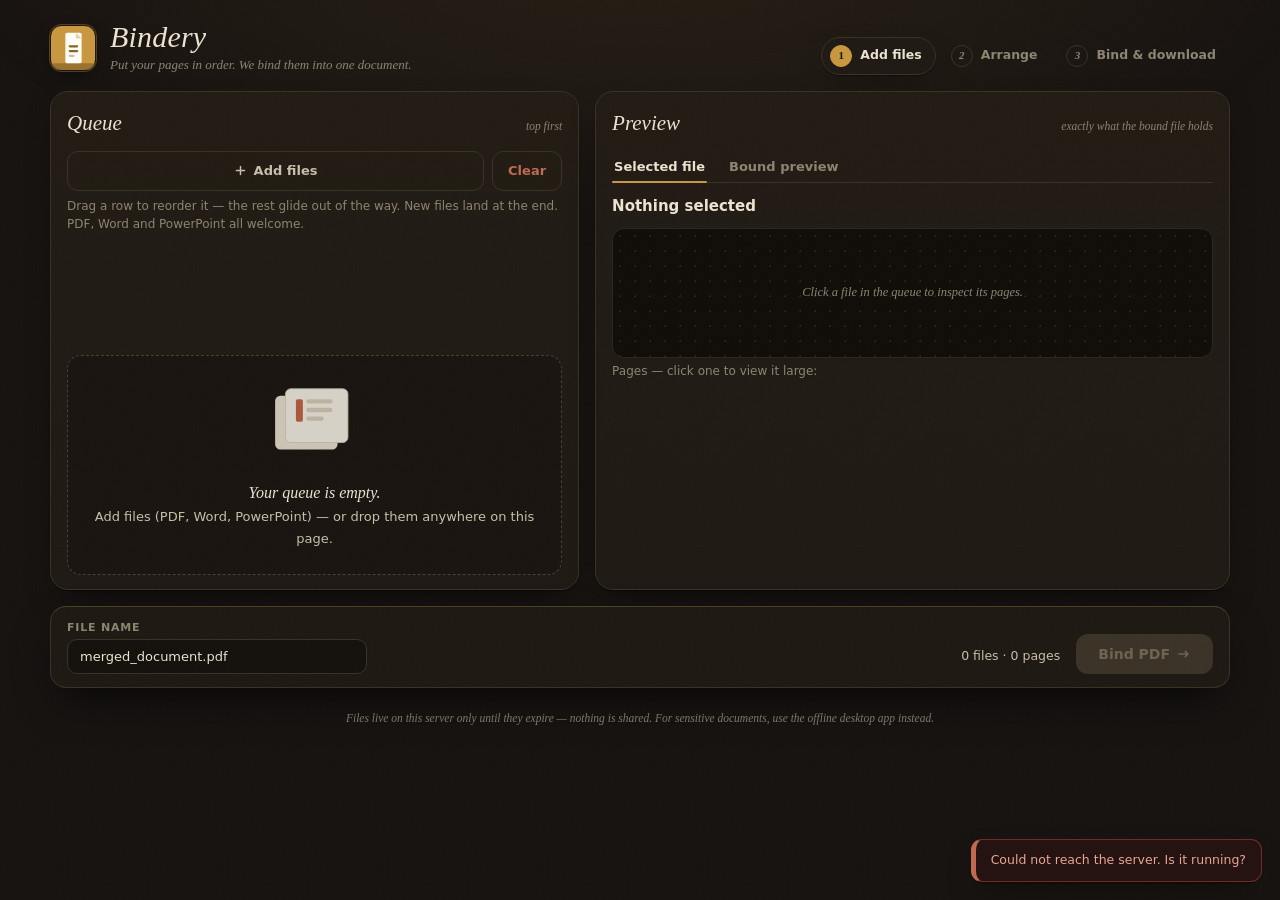
==== web/static/index.html @ 5415952c "Bindery - merge PDFs, Word and PowerPoint in order" ====
<!DOCTYPE html>
<html lang="en">
<head>
<meta charset="UTF-8">
<meta name="viewport" content="width=device-width, initial-scale=1.0">
<title>Bindery — merge PDFs in order</title>
<meta name="description" content="Bindery puts your PDFs, Word and PowerPoint files in order and binds them into one document. Free, no sign-up.">
<meta name="theme-color" content="#161210">
<meta property="og:type" content="website">
<meta property="og:site_name" content="Bindery">
<meta property="og:title" content="Bindery — merge PDFs in order">
<meta property="og:description" content="Put your pages in order. Bindery binds PDFs, Word and PowerPoint files into one document.">
<meta property="og:image" content="__SITE_URL__/cover.png">
<meta name="twitter:card" content="summary_large_image">
<meta name="twitter:title" content="Bindery — merge PDFs in order">
<meta name="twitter:description" content="Put your pages in order. Bindery binds PDFs, Word and PowerPoint files into one document.">
<meta name="twitter:image" content="__SITE_URL__/cover.png">
<link rel="icon" type="image/svg+xml" href="/favicon.svg">
<link rel="icon" type="image/png" sizes="48x48" href="/favicon.png">
<link rel="apple-touch-icon" href="/apple-touch-icon.png">
<link rel="stylesheet" href="styles.css">
</head>
<body>
<div class="page">

  <header class="masthead">
    <div class="brand">
      <div class="seal" aria-hidden="true">
        <svg viewBox="0 0 48 48" width="46" height="46">
          <rect x="1" y="1" width="46" height="46" rx="11" fill="#c9973f"/>
          <rect x="1" y="40" width="46" height="7" rx="3.5" fill="#7a5a24" opacity=".6"/>
          <rect x="16" y="8" width="17" height="32" rx="2" fill="#fffdf8"/>
          <polygon points="27,8 33,14 27,14" fill="#e6cfb4"/>
          <rect x="19.5" y="21" width="10" height="2.4" rx="1.2" fill="#8a6420"/>
          <rect x="19.5" y="26" width="10" height="2.4" rx="1.2" fill="#8a6420"/>
          <rect x="19.5" y="31" width="6.2" height="2.4" rx="1.2" fill="#cbbfa5"/>
        </svg>
      </div>
      <div>
        <p class="wordmark">Bindery</p>
        <p class="tagline">Put your pages in order. We bind them into one document.</p>
      </div>
    </div>
    <ol class="steps" aria-label="How it works">
      <li class="step" data-n="1"><span class="n">1</span><span class="t">Add files</span></li>
      <li class="step" data-n="2"><span class="n">2</span><span class="t">Arrange</span></li>
      <li class="step" data-n="3"><span class="n">3</span><span class="t">Bind &amp; download</span></li>
    </ol>
  </header>

  <main class="grid">
    <!-- LEFT: the queue -->
    <section class="card queue" aria-label="Document queue">
      <div class="card-head">
        <h2>Queue</h2>
        <span class="rule-note">top first</span>
      </div>
      <div class="toolbar">
        <label class="btn ghost" for="fileInput">
          <svg viewBox="0 0 16 16" width="13" height="13" fill="none" stroke="currentColor" stroke-width="1.8" stroke-linecap="round"><path d="M8 3v10M3 8h10"/></svg>
          Add files
        </label>
        <input type="file" id="fileInput" accept=".pdf,.docx,.doc,.pptx,.ppt,.odt,.odp,.rtf,.txt" multiple hidden>
        <button class="btn quiet" id="clearBtn" type="button">Clear</button>
      </div>
      <p class="hint">Drag a row to reorder it — the rest glide out of the way. New files land at the end. PDF, Word and PowerPoint all welcome.</p>

      <div id="fileList" class="file-list" aria-label="PDF files in merge order"></div>
      <div id="emptyState" class="empty-state">
        <svg class="illus" viewBox="0 0 120 92" width="104" height="80" aria-hidden="true">
          <rect x="14" y="18" width="72" height="62" rx="6" fill="#ECE5D4"/>
          <rect x="26" y="10" width="72" height="62" rx="6" fill="#F8F4E9" stroke="#D8CFB9"/>
          <rect x="38" y="22" width="8" height="26" rx="2" fill="#BC4B24" opacity=".85"/>
          <rect x="50" y="22" width="30" height="5" rx="2.5" fill="#D8CFB9"/>
          <rect x="50" y="32" width="30" height="5" rx="2.5" fill="#D8CFB9"/>
          <rect x="50" y="42" width="20" height="5" rx="2.5" fill="#D8CFB9"/>
        </svg>
        <p><strong>Your queue is empty.</strong><br>Add files (PDF, Word, PowerPoint) — or drop them anywhere on this page.</p>
      </div>

      <div id="result" class="ticket" hidden></div>
    </section>

    <!-- RIGHT: preview -->
    <section class="card" aria-label="Preview">
      <div class="card-head">
        <h2>Preview</h2>
        <span class="rule-note">exactly what the bound file holds</span>
      </div>
      <div class="tabs" role="tablist">
        <button class="tab active" data-tab="sel" type="button" role="tab">Selected file</button>
        <button class="tab" data-tab="merged" type="button" role="tab">Bound preview</button>
      </div>

      <div class="tabpage" id="tab-sel" role="tabpanel">
        <h3 id="selTitle" class="sel-title">Nothing selected</h3>
        <p id="selMeta" class="sel-meta"></p>
        <div class="sel-hero" id="selHero">Click a file in the queue to inspect its pages.</div>
        <div id="selPager"></div>
        <p class="hint">Pages — click one to view it large:</p>
        <div class="strip" id="selStrip"></div>
      </div>

      <div class="tabpage" id="tab-merged" role="tabpanel" hidden>
        <p id="mergedSummary" class="sel-meta"></p>
        <div id="mergedSections" class="merged-sections"></div>
      </div>
    </section>
  </main>

  <div class="actionbar" role="region" aria-label="Bind controls">
    <div class="loadbar" id="progress" hidden><span></span></div>
    <label class="out">
      <span>File name</span>
      <input id="outName" type="text" value="merged_document.pdf" spellcheck="false" autocomplete="off">
    </label>
    <p class="totals" id="totals">0 files · 0 pages</p>
    <button class="btn bind" id="mergeBtn" type="button" disabled>
      <span id="mergeLabel">Bind PDF</span>
      <svg viewBox="0 0 16 16" width="14" height="14" fill="none" stroke="currentColor" stroke-width="1.8" stroke-linecap="round" stroke-linejoin="round"><path d="M2.5 8h10m0 0L9.5 5m3 3L9.5 11"/></svg>
    </button>
  </div>

  <footer class="foot">
    Files live on this server only until they expire — nothing is shared.
    For sensitive documents, use the offline desktop app instead.
  </footer>
</div>

<div id="toasts" class="toasts" aria-live="polite"></div>

<div id="lightbox" class="lightbox" hidden role="dialog" aria-modal="true" aria-label="Page fullscreen view">
  <button class="lb-close" id="lbClose" type="button" aria-label="Close fullscreen">✕</button>
  <button class="lb-nav" id="lbPrev" type="button" aria-label="Previous page">‹</button>
  <figure>
    <img id="lbImg" alt="">
    <figcaption id="lbCap"></figcaption>
  </figure>
  <button class="lb-nav" id="lbNext" type="button" aria-label="Next page">›</button>
</div>
<script src="app.js"></script>
</body>
</html>
---- web/static/styles.css ----
/* Bindery after hours — dim espresso room, brass lamplight, film grain. */
:root {
  --bg: #161210;
  --card: #1e1913;
  --card-2: #241d14;
  --ink: #ece3d0;
  --ink-soft: #c9bfa9;
  --muted: #8d8471;
  --line: #3a3122;
  --line-soft: #2c2519;
  --brass: #c9973f;
  --brass-deep: #8a6420;
  --brass-wash: rgba(201, 151, 63, .12);
  --bronze: #7a5a24;
  --sage: #8a9b6e;
  --oxblood: #c06a52;
  --danger-line: #6e2f22;
  --shadow: 0 1px 2px rgba(0, 0, 0, .4), 0 14px 34px -14px rgba(0, 0, 0, .7);
  --serif: Georgia, "Times New Roman", serif;
  --sans: system-ui, -apple-system, "Segoe UI", sans-serif;
}
* { box-sizing: border-box; }
html { -webkit-text-size-adjust: 100%; }
body {
  margin: 0; background: var(--bg); color: var(--ink);
  font-family: var(--sans); font-size: 14px; line-height: 1.5;
}
/* candlelight glow from above */
body::before { content: ""; position: fixed; inset: 0; pointer-events: none; z-index: 0;
  background: radial-gradient(1100px 480px at 50% -8%, rgba(201, 151, 63, .10), transparent 65%); }
/* film grain */
body::after { content: ""; position: fixed; inset: 0; pointer-events: none; z-index: 200; opacity: .055;
  background-image: url('data:image/svg+xml;utf8,<svg xmlns="http://www.w3.org/2000/svg" width="160" height="160"><filter id="n"><feTurbulence type="fractalNoise" baseFrequency="0.9" numOctaves="2"/><feColorMatrix type="saturate" values="0"/></filter><rect width="160" height="160" filter="url(%23n)" opacity="0.55"/></svg>'); }
.page { max-width: 1220px; margin: 0 auto; padding: 22px 20px 32px; position: relative; z-index: 1; }
::selection { background: var(--brass); color: #1a1409; }

/* ---------- masthead ---------- */
.masthead { display: flex; justify-content: space-between; align-items: flex-end;
  gap: 18px; flex-wrap: wrap; margin-bottom: 16px; }
.brand { display: flex; gap: 14px; align-items: center; }
.seal { width: 46px; height: 46px; border-radius: 12px; overflow: hidden;
  box-shadow: 0 0 0 1px rgba(201, 151, 63, .35), 0 8px 22px -8px rgba(0, 0, 0, .8);
  flex: none; line-height: 0; }
.seal svg { display: block; }
.wordmark { margin: 0; font-family: var(--serif); font-style: italic;
  font-size: 30px; line-height: 1; letter-spacing: .2px; color: var(--ink); }
.wordmark em { font-style: italic; color: var(--brass); }
.tagline { margin: 3px 0 0; color: var(--muted); font-size: 13px; font-style: italic;
  font-family: var(--serif); }
.steps { display: flex; gap: 6px; list-style: none; margin: 0; padding: 0; }
.step { display: flex; align-items: center; gap: 8px; padding: 7px 13px 7px 8px;
  border: 1px solid transparent; border-radius: 999px; color: var(--muted);
  font-size: 12.5px; font-weight: 600; }
.step .n { width: 22px; height: 22px; border-radius: 50%; border: 1.5px solid var(--line);
  display: inline-flex; align-items: center; justify-content: center;
  font-size: 11px; font-family: var(--serif); font-style: italic; }
.step.active { color: var(--ink); background: var(--card);
  border-color: var(--line); box-shadow: var(--shadow); }
.step.active .n { background: var(--brass); border-color: var(--brass); color: #1a1409; font-style: normal; }
.step.done { color: var(--ink-soft); }
.step.done .n { background: transparent; border-color: var(--sage); color: var(--sage); font-style: normal; }

/* ---------- layout: equal-height panels, no dead voids ---------- */
.grid { display: grid; grid-template-columns: 5fr 6fr; gap: 16px; align-items: stretch; }
@media (max-width: 960px) { .grid { grid-template-columns: 1fr; } }
.card { background: linear-gradient(180deg, #211b14, var(--card));
  border: 1px solid var(--line); border-radius: 18px; padding: 16px 16px 14px;
  box-shadow: var(--shadow); min-width: 0; min-height: 0;
  display: flex; flex-direction: column; }
.card-head { display: flex; align-items: baseline; justify-content: space-between;
  gap: 10px; margin-bottom: 12px; }
.card-head h2 { margin: 0; font-family: var(--serif); font-style: italic;
  font-size: 21px; font-weight: 400; color: var(--ink); }
.rule-note { color: var(--muted); font-size: 11.5px; font-style: italic; font-family: var(--serif); }
.toolbar { display: flex; gap: 8px; margin-bottom: 6px; }
.hint { color: var(--muted); font-size: 12px; margin: 0 0 12px; }

/* ---------- buttons ---------- */
.btn { display: inline-flex; align-items: center; gap: 7px;
  border-radius: 11px; padding: 9px 15px; font-size: 13px; font-weight: 650;
  cursor: pointer; border: 1px solid var(--line); background: transparent;
  color: var(--ink-soft); font-family: var(--sans); }
.btn:hover { border-color: var(--brass-deep); color: var(--ink); background: var(--brass-wash); }
.btn.ghost { flex: 1; justify-content: center; }
.btn.quiet { color: var(--oxblood); }
.btn.quiet:hover { background: rgba(192, 106, 82, .1); border-color: var(--danger-line); color: var(--oxblood); }
.btn:focus-visible, .tab:focus-visible, .pbtn:focus-visible,
.tool:focus-visible, input:focus-visible {
  outline: 2px solid var(--brass); outline-offset: 2px; }

/* ---------- queue rows: list scrolls inside its own panel ---------- */
.card.queue .file-list { display: flex; flex-direction: column; gap: 8px;
  flex: 1 1 auto; overflow-y: auto; min-height: 96px; max-height: 560px;
  margin-bottom: 14px; padding-right: 2px; scrollbar-color: #4d3f22 transparent; }
.card.queue .file-list::-webkit-scrollbar { width: 10px; }
.card.queue .file-list::-webkit-scrollbar-thumb { background: #3a3122; border-radius: 6px; }
.card.queue .ticket { margin-top: auto; }
.file-card { display: flex; align-items: center; gap: 11px; background: var(--card-2);
  border: 1px solid var(--line-soft); border-radius: 13px; padding: 9px 11px;
  user-select: none; -webkit-user-select: none;
  transition: transform .17s cubic-bezier(.2,.7,.3,1), box-shadow .17s, border-color .17s, background .17s; }
.file-card.selected { background: #2a2115; border-color: var(--brass-deep);
  box-shadow: 0 0 0 1px var(--brass-deep), 0 0 22px -6px rgba(201, 151, 63, .35); }
.file-card .grip { color: #6f6350; font-weight: 800; letter-spacing: -1px;
  cursor: grab; touch-action: none; padding: 6px 3px; font-size: 15px; }
.file-card .badge { background: var(--brass); color: #1c1408; font-weight: 800;
  font-size: 11.5px; border-radius: 8px; padding: 7px 0; width: 56px;
  text-align: center; flex: none; letter-spacing: .3px; font-variant-numeric: tabular-nums; }
.file-card .txt { flex: 1; min-width: 0; }
.file-card .name { font-size: 13px; font-weight: 650; color: var(--ink); white-space: nowrap;
  overflow: hidden; text-overflow: ellipsis; }
.file-card .meta { font-size: 11.5px; color: var(--muted); white-space: nowrap;
  overflow: hidden; text-overflow: ellipsis; font-variant-numeric: tabular-nums; }
.file-card .tool { background: transparent; border: 1px solid transparent;
  color: var(--muted); border-radius: 8px; width: 30px; height: 30px;
  display: inline-flex; align-items: center; justify-content: center;
  cursor: pointer; flex: none; }
.file-card .tool:hover { background: var(--brass-wash); color: var(--brass); border-color: #4d3f22; }
.file-card.drag-src { opacity: .35; }
.file-card.floating { position: fixed; z-index: 60; margin: 0;
  transform: scale(1.03) rotate(.5deg);
  box-shadow: 0 24px 50px -12px rgba(0, 0, 0, .85); border-color: var(--brass-deep);
  cursor: grabbing; pointer-events: none; background: #2b2214; }
.file-card.dropped { animation: settle .35s ease; }
@keyframes settle {
  0% { box-shadow: 0 0 0 0 rgba(201, 151, 63, .5); }
  100% { box-shadow: 0 0 0 12px rgba(201, 151, 63, 0); } }
.file-gap { border: 1.5px dashed var(--brass-deep); border-radius: 13px;
  background: var(--brass-wash); overflow: hidden;
  transition: height .17s cubic-bezier(.2,.7,.3,1); }

.empty-state { text-align: center; color: var(--ink-soft); font-size: 13px;
  border: 1.5px dashed #4a3f28; border-radius: 14px; padding: 24px 12px;
  background: #191410; line-height: 1.7; }
.empty-state p { margin: 12px 0 0; }
.empty-state strong { font-family: var(--serif); font-style: italic;
  font-weight: 400; font-size: 16px; color: var(--ink); }
.empty-state .illus { opacity: .85; }

/* ---------- bound ticket ---------- */
.ticket { margin-top: 14px; border: 1px solid var(--line); border-radius: 14px;
  background: #221b12; padding: 14px 15px; font-size: 13px; }
.ticket .stamp-row { display: flex; align-items: center; gap: 12px; margin-bottom: 8px; }
.stamp { border: 2px solid var(--sage); color: var(--sage); font-weight: 800;
  font-size: 11px; letter-spacing: 2.5px; border-radius: 7px; padding: 3px 9px 3px 11px;
  transform: rotate(-5deg); }
.ticket h3 { margin: 0; font-family: var(--serif); font-style: italic;
  font-weight: 400; font-size: 17px; color: var(--ink); }
.ticket table { width: 100%; border-collapse: collapse; margin: 6px 0 4px;
  font-variant-numeric: tabular-nums; }
.ticket td { padding: 4px 2px; border-top: 1px dashed var(--line); color: var(--ink-soft); }
.ticket td:first-child { white-space: nowrap; font-weight: 700; color: var(--ink); }
.ticket .dl { display: inline-flex; align-items: center; gap: 8px; margin-top: 10px;
  background: var(--brass); color: #1c1408; font-weight: 700; text-decoration: none;
  border-radius: 11px; padding: 10px 18px; font-size: 13.5px; }
.ticket .dl:hover { background: #d9ab55; }
.ticket .fine { color: var(--muted); font-size: 11.5px; margin: 8px 0 0; }

/* ---------- preview ---------- */
.tabs { display: flex; gap: 20px; border-bottom: 1px solid var(--line); margin-bottom: 12px; }
.tab { background: none; border: none; padding: 8px 2px; font-size: 13px;
  font-weight: 650; color: var(--muted); cursor: pointer; position: relative;
  font-family: var(--sans); }
.tab.active { color: var(--ink); }
.tab.active::after { content: ""; position: absolute; left: 0; right: 0; bottom: -1px;
  height: 2.5px; border-radius: 2px; background: var(--brass); }
.sel-title { margin: 0; font-size: 15px; color: var(--ink); }
.sel-meta { color: var(--ink-soft); font-size: 12.5px; white-space: pre-line; margin: 4px 0 0; }
.sel-hero { background-color: #100d09;
  background-image: radial-gradient(#2b2318 1px, transparent 1px);
  background-size: 15px 15px;
  border: 1px solid var(--line-soft); border-radius: 12px; padding: 16px; margin: 10px 0 4px;
  min-height: 130px; display: flex; align-items: center; justify-content: center;
  color: var(--muted); font-size: 12.5px; font-style: italic; font-family: var(--serif);
  text-align: center; }
.sel-hero img { max-width: 100%; max-height: 400px; border-radius: 3px; cursor: zoom-in;
  background: #fff; box-shadow: 0 0 44px -10px rgba(201, 151, 63, .28), 0 18px 40px -12px rgba(0, 0, 0, .8); }
#selPager:empty { display: none; }
.pager { display: flex; align-items: center; gap: 12px; margin: 10px 0 2px;
  font-size: 12.5px; color: var(--ink-soft); font-weight: 600;
  font-variant-numeric: tabular-nums; }
.pager .pbtn { background: transparent; border: 1px solid var(--line);
  color: var(--ink-soft); border-radius: 9px; padding: 5px 13px; font-size: 13px;
  font-weight: 800; cursor: pointer; }
.pager .pbtn:hover:not(:disabled) { background: var(--brass); border-color: var(--brass); color: #1c1408; }
.pager .pbtn:disabled { opacity: .3; cursor: default; }
.strip { display: flex; gap: 10px; flex-wrap: wrap; }
.strip img { width: 104px; border-radius: 7px; background: #fff; padding: 4px;
  cursor: pointer; border: 2px solid #3a3226;
  transition: transform .15s ease, border-color .15s ease; }
.strip img:hover { transform: translateY(-2px); border-color: var(--brass-deep); }
.strip img.active { border-color: var(--brass); box-shadow: 0 0 16px -4px rgba(201, 151, 63, .5); }
.merged-sections { display: flex; flex-direction: column; gap: 10px;
  max-height: 580px; overflow-y: auto; padding: 2px 4px 2px 2px;
  scrollbar-color: #4d3f22 transparent; }
.merged-sections::-webkit-scrollbar { width: 10px; }
.merged-sections::-webkit-scrollbar-thumb { background: #3a3122; border-radius: 6px; }
.msec { background: var(--card-2); border: 1px solid var(--line-soft);
  border-radius: 13px; padding: 11px 12px; }
.msec .head { display: flex; gap: 9px; align-items: center; margin-bottom: 9px; }
.msec .head .badge { background: var(--brass); color: #1c1408; font-weight: 800;
  font-size: 11.5px; border-radius: 8px; padding: 5px 10px; white-space: nowrap; }
.msec .head .t { font-size: 12.5px; font-weight: 650; min-width: 0; color: var(--ink); }
.msec .head .t small { display: block; font-weight: 400; color: var(--muted);
  font-variant-numeric: tabular-nums; }
.msec .thumbs { display: flex; gap: 10px; flex-wrap: wrap; align-items: flex-start; }
.msec figure { margin: 0; text-align: center; }
.msec img { width: 104px; border-radius: 6px; background: #fff; padding: 4px;
  border: 1px solid #3a3226; }
.msec figcaption { font-size: 10.5px; color: var(--muted); margin-top: 3px;
  font-variant-numeric: tabular-nums; }
.msec .more { font-size: 11px; color: var(--muted); font-style: italic; align-self: center; }
.marrow { display: flex; align-items: center; gap: 10px; color: var(--muted);
  font-size: 11px; font-style: italic; font-family: var(--serif); }
.marrow::before, .marrow::after { content: ""; flex: 1; border-top: 1px dashed #4a3f28; }

/* ---------- sticky action bar ---------- */
.actionbar { position: sticky; bottom: 14px; margin-top: 16px; z-index: 50;
  background: rgba(30, 25, 19, .94); backdrop-filter: blur(8px);
  border: 1px solid var(--line); border-top: 1px solid #4d3f22; border-radius: 16px;
  box-shadow: 0 18px 44px -12px rgba(0, 0, 0, .8);
  padding: 13px 16px; display: flex; align-items: flex-end; gap: 16px; }
.loadbar { position: absolute; top: -1px; left: 18px; right: 18px; height: 3px;
  border-radius: 3px; overflow: hidden; }
.loadbar[hidden] { display: none; }
.loadbar span { display: block; height: 100%; width: 35%; border-radius: 3px;
  background: var(--brass); animation: slide 1.1s ease-in-out infinite alternate; }
@keyframes slide { from { margin-left: -5%; } to { margin-left: 72%; } }
.out { flex: 0 1 300px; min-width: 0; display: flex; flex-direction: column; gap: 3px; }
.out span { font-size: 11px; font-weight: 700; color: var(--muted);
  text-transform: uppercase; letter-spacing: .8px; }
.out input { border: 1px solid var(--line); border-radius: 10px; padding: 9px 12px;
  font-size: 13px; background: #14100b; color: var(--ink); width: 100%;
  font-family: var(--sans); }
.totals { margin: 0 0 9px auto; color: var(--ink-soft); font-size: 12.5px; white-space: nowrap;
  font-variant-numeric: tabular-nums; }
.btn.bind { background: var(--brass); color: #1c1408; border: none; border-radius: 12px;
  padding: 12px 22px; font-size: 14px; font-weight: 800; white-space: nowrap; }
.btn.bind:hover:not(:disabled) { background: #d9ab55; transform: translateY(-1px);
  box-shadow: 0 10px 24px -8px rgba(201, 151, 63, .55); }
.btn.bind:disabled { background: #3a3226; color: #6f6350; cursor: default; }

/* ---------- fullscreen lightbox ---------- */
.lightbox { position: fixed; inset: 0; z-index: 400; display: flex;
  align-items: center; justify-content: center; gap: 16px; padding: 26px;
  background: rgba(10, 8, 6, .93); backdrop-filter: blur(7px); }
.lightbox[hidden] { display: none; }
.lightbox figure { margin: 0; text-align: center; min-width: 0; }
.lightbox img { max-width: 76vw; max-height: 84vh; background: #fff;
  border-radius: 4px;
  box-shadow: 0 0 70px -12px rgba(201, 151, 63, .3), 0 30px 80px -20px rgba(0, 0, 0, .9); }
.lightbox figcaption { color: var(--muted); font-size: 12.5px; margin-top: 12px;
  font-variant-numeric: tabular-nums; }
.lb-close { position: absolute; top: 16px; right: 18px; width: 40px; height: 40px;
  border-radius: 50%; background: transparent; border: 1px solid var(--line);
  color: var(--ink-soft); font-size: 15px; cursor: pointer; }
.lb-close:hover { border-color: var(--brass); color: var(--brass); }
.lb-nav { background: transparent; border: 1px solid var(--line); color: var(--ink-soft);
  width: 48px; height: 72px; border-radius: 13px; font-size: 24px; font-weight: 700;
  cursor: pointer; flex: none; }
.lb-nav:hover:not(:disabled) { background: var(--brass); border-color: var(--brass); color: #1c1408; }
.lb-nav:disabled { opacity: .22; cursor: default; }
@media (max-width: 640px) {
  .lightbox { gap: 8px; padding: 12px; }
  .lb-nav { width: 38px; height: 56px; }
  .lightbox img { max-width: 72vw; } }

/* ---------- footer / toasts ---------- */
.foot { margin-top: 22px; text-align: center; color: var(--muted); font-size: 11.5px;
  font-family: var(--serif); font-style: italic;
  max-width: 640px; margin-left: auto; margin-right: auto; }
.toasts { position: fixed; bottom: 18px; right: 18px; display: flex;
  flex-direction: column; gap: 8px; z-index: 300; }
.toast { background: #2a2114; color: var(--ink); border: 1px solid var(--line);
  border-left: 4px solid var(--brass); border-radius: 11px;
  padding: 11px 15px; font-size: 12.5px; max-width: 340px; box-shadow: var(--shadow); }
.toast.err { border-color: var(--danger-line); border-left: 5px solid var(--oxblood);
  color: #e8a596; background: #241310; }

@media (max-width: 640px) {
  .masthead { align-items: flex-start; flex-direction: column; }
  .actionbar { flex-wrap: wrap; }
  .out { flex: 1 1 100%; }
  .btn.bind { flex: 1; justify-content: center; }
}
@media (prefers-reduced-motion: reduce) {
  *, *::before, *::after { animation: none !important; transition: none !important; }
}
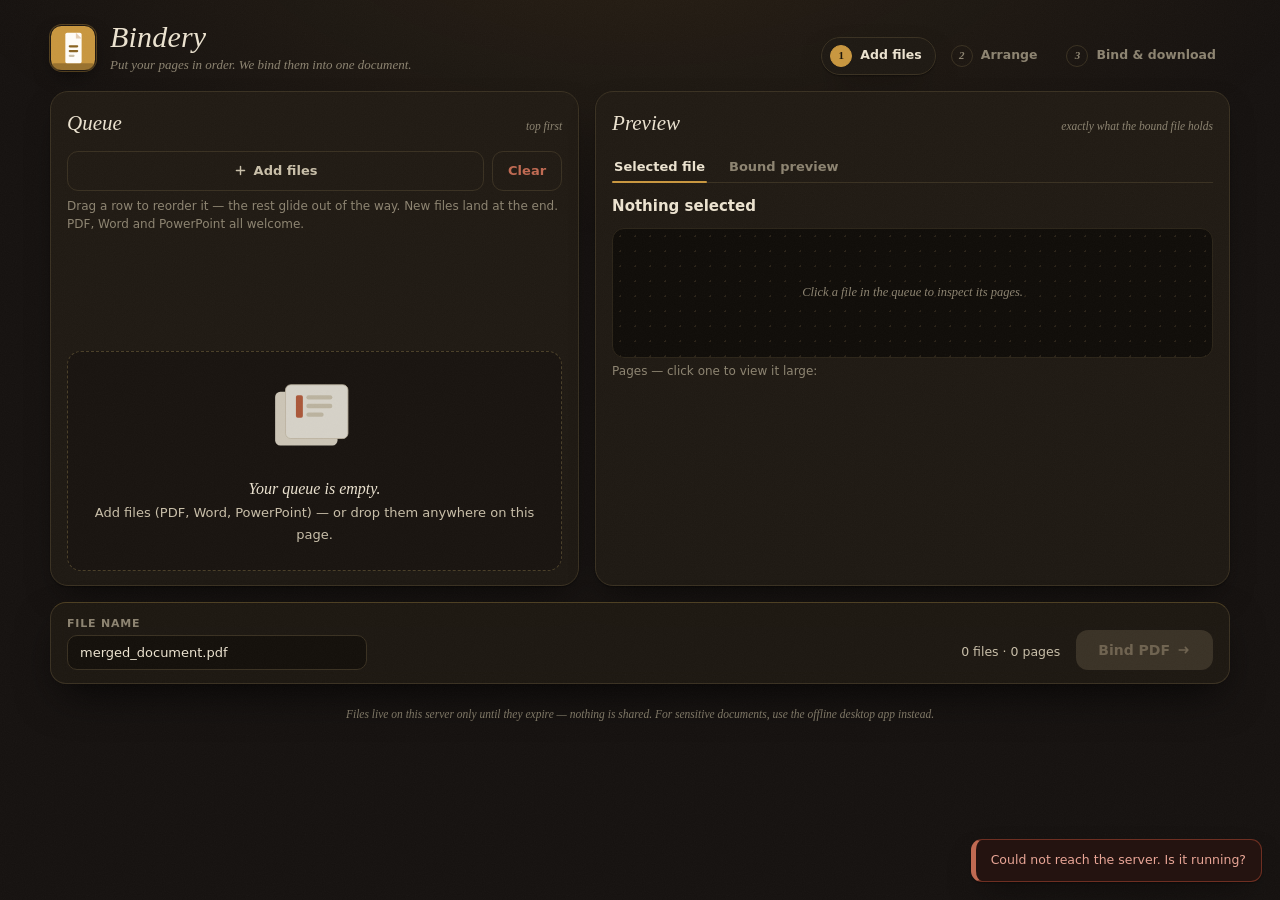
==== commit 5ad7f45d: "." ====
--- a/web/static/index.html
+++ b/web/static/index.html
@@ -64,6 +64,7 @@
         <button class="btn quiet" id="clearBtn" type="button">Clear</button>
       </div>
       <p class="hint">Drag a row to reorder it — the rest glide out of the way. New files land at the end. PDF, Word and PowerPoint all welcome.</p>
+      <p class="limits" id="limitsNote" hidden></p>
 
       <div id="fileList" class="file-list" aria-label="PDF files in merge order"></div>
       <div id="emptyState" class="empty-state">
--- a/web/static/styles.css
+++ b/web/static/styles.css
@@ -73,7 +73,11 @@
   font-size: 21px; font-weight: 400; color: var(--ink); }
 .rule-note { color: var(--muted); font-size: 11.5px; font-style: italic; font-family: var(--serif); }
 .toolbar { display: flex; gap: 8px; margin-bottom: 6px; }
-.hint { color: var(--muted); font-size: 12px; margin: 0 0 12px; }
+.hint { color: var(--muted); font-size: 12px; margin: 0 0 8px; }
+.limits { font-size: 11.5px; color: var(--muted); margin: 0 0 12px;
+  padding-left: 9px; border-left: 2px solid var(--brass-deep); }
+.limits[hidden] { display: none; }
+.limits b { color: var(--brass); font-weight: 700; }
 
 /* ---------- buttons ---------- */
 .btn { display: inline-flex; align-items: center; gap: 7px;
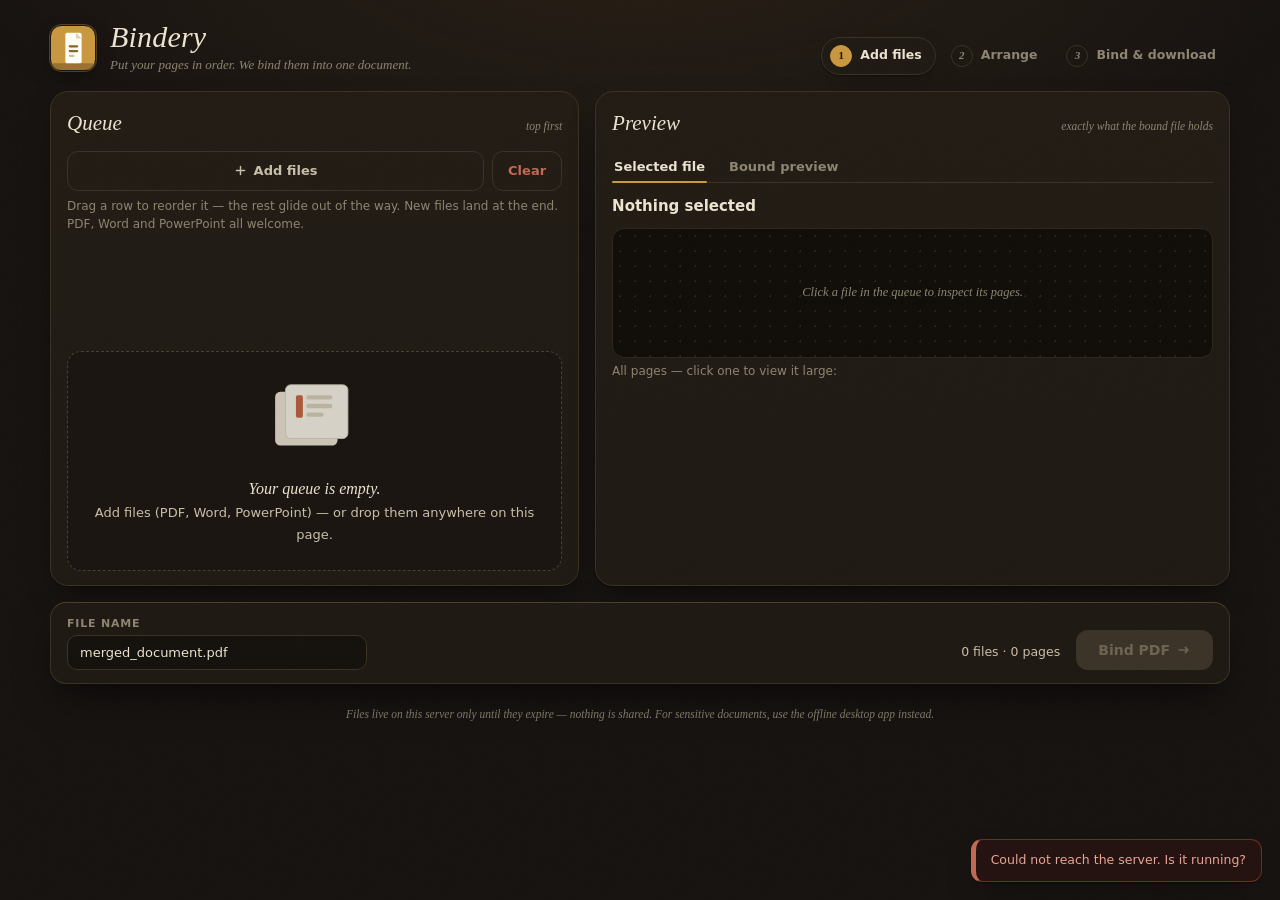
==== commit 36e7634a: "preview update" ====
--- a/web/static/index.html
+++ b/web/static/index.html
@@ -98,7 +98,7 @@
         <p id="selMeta" class="sel-meta"></p>
         <div class="sel-hero" id="selHero">Click a file in the queue to inspect its pages.</div>
         <div id="selPager"></div>
-        <p class="hint">Pages — click one to view it large:</p>
+        <p class="hint">All pages — click one to view it large:</p>
         <div class="strip" id="selStrip"></div>
       </div>
 
--- a/web/static/styles.css
+++ b/web/static/styles.css
@@ -158,6 +158,10 @@
   background: var(--brass); color: #1c1408; font-weight: 700; text-decoration: none;
   border-radius: 11px; padding: 10px 18px; font-size: 13.5px; }
 .ticket .dl:hover { background: #d9ab55; }
+.ticket .dl.ghostbtn { background: transparent; color: var(--brass);
+  border: 1px solid var(--brass-deep); margin-left: 8px; cursor: pointer;
+  font-family: var(--sans); font-size: 13.5px; }
+.ticket .dl.ghostbtn:hover { background: var(--brass-wash); }
 .ticket .fine { color: var(--muted); font-size: 11.5px; margin: 8px 0 0; }
 
 /* ---------- preview ---------- */
@@ -188,7 +192,13 @@
   font-weight: 800; cursor: pointer; }
 .pager .pbtn:hover:not(:disabled) { background: var(--brass); border-color: var(--brass); color: #1c1408; }
 .pager .pbtn:disabled { opacity: .3; cursor: default; }
-.strip { display: flex; gap: 10px; flex-wrap: wrap; }
+.strip { display: flex; gap: 10px; flex-wrap: wrap; max-height: 320px;
+  overflow-y: auto; padding: 2px 6px 6px 2px; scrollbar-color: #4d3f22 transparent; }
+.strip::-webkit-scrollbar { width: 10px; }
+.strip::-webkit-scrollbar-thumb { background: #3a3122; border-radius: 6px; }
+.strip figure { margin: 0; text-align: center; }
+.strip figcaption { font-size: 10px; color: var(--muted); margin-top: 2px;
+  font-variant-numeric: tabular-nums; }
 .strip img { width: 104px; border-radius: 7px; background: #fff; padding: 4px;
   cursor: pointer; border: 2px solid #3a3226;
   transition: transform .15s ease, border-color .15s ease; }
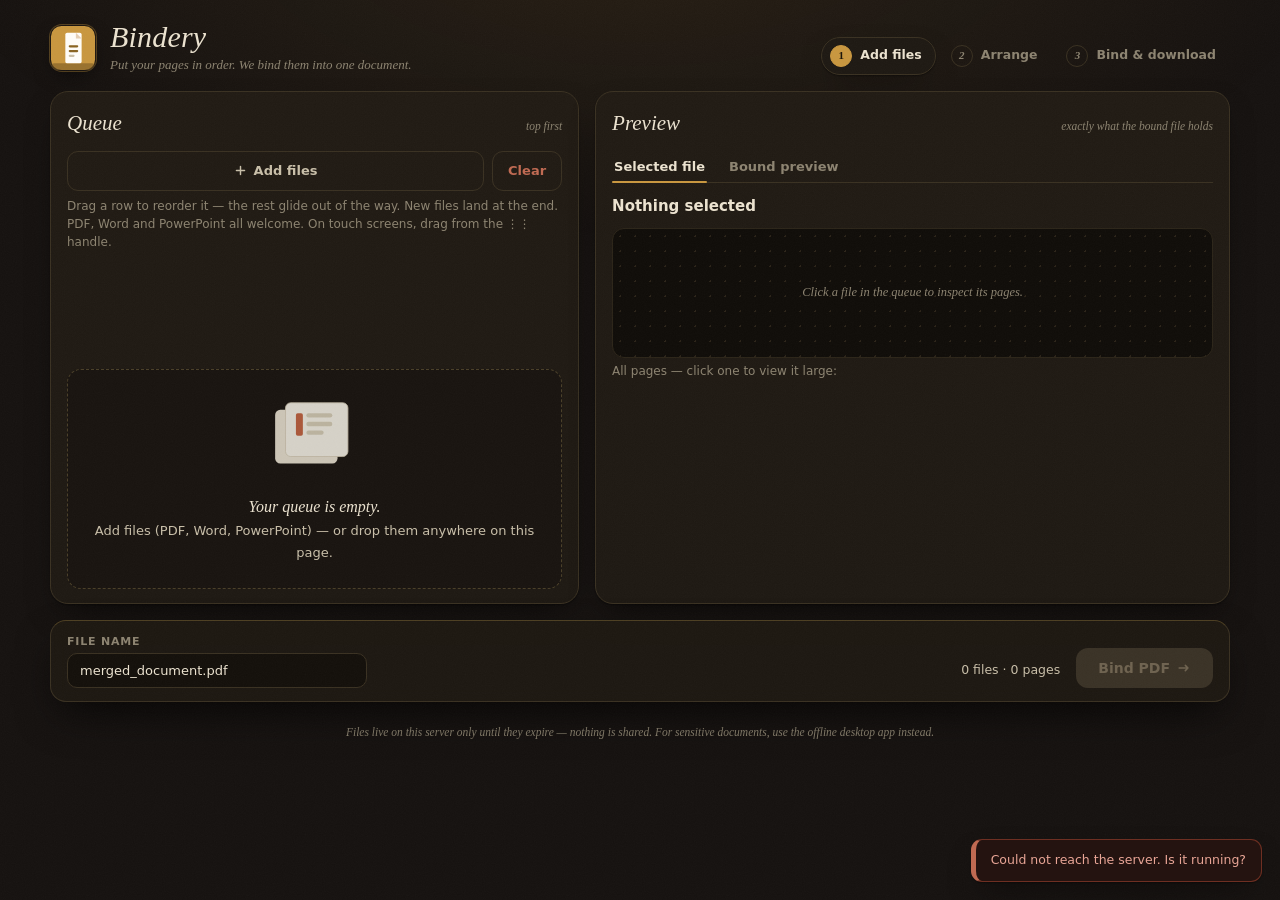
==== commit 59a44a1d: "." ====
--- a/web/static/index.html
+++ b/web/static/index.html
@@ -63,7 +63,7 @@
         <input type="file" id="fileInput" accept=".pdf,.docx,.doc,.pptx,.ppt,.odt,.odp,.rtf,.txt" multiple hidden>
         <button class="btn quiet" id="clearBtn" type="button">Clear</button>
       </div>
-      <p class="hint">Drag a row to reorder it — the rest glide out of the way. New files land at the end. PDF, Word and PowerPoint all welcome.</p>
+      <p class="hint">Drag a row to reorder it — the rest glide out of the way. New files land at the end. PDF, Word and PowerPoint all welcome. On touch screens, drag from the ⋮⋮ handle.</p>
       <p class="limits" id="limitsNote" hidden></p>
 
       <div id="fileList" class="file-list" aria-label="PDF files in merge order"></div>
